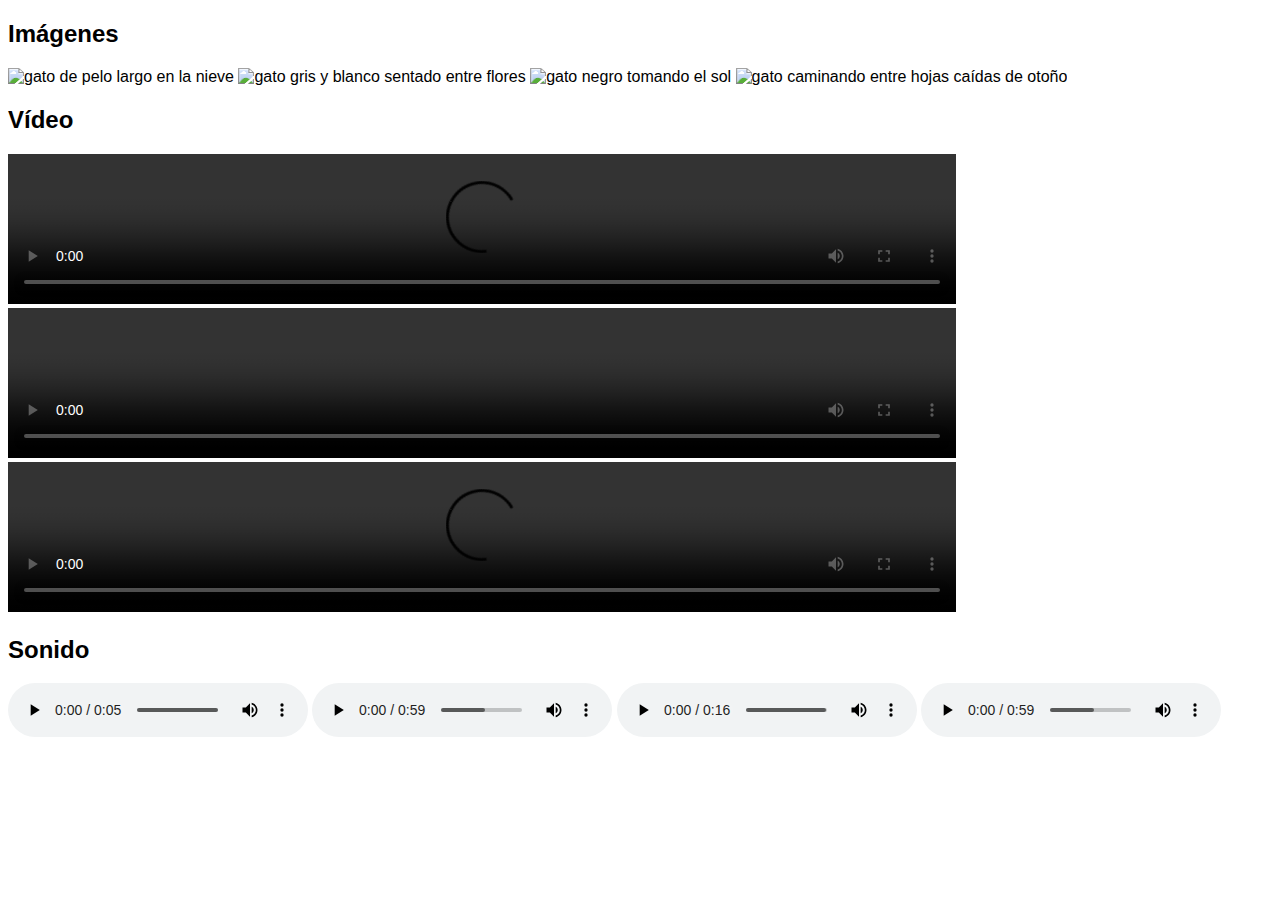
==== gatitos.html @ e2a46c19 "iteration 2 - creacion de assets folder y gatitos.html" ====
<!DOCTYPE html>
<html lang="en">
<head>
    <meta charset="UTF-8">
    <meta name="viewport" content="width=device-width, initial-scale=1.0">
    <title>Gatitos</title>
    <link rel="stylesheet" href="style.css">
</head>
<body>
    <header>

    </header>
    <main>
        <section id="imagenes">
            <h2>Imágenes</h2>
            <img src="https://images.pexels.com/photos/7474682/pexels-photo-7474682.jpeg?auto=compress&cs=tinysrgb&w=1260&h=750&dpr=2" alt="gato de pelo largo en la nieve">
            <img src="https://cdn.pixabay.com/photo/2022/06/03/23/33/cat-7240997_1280.jpg" alt="gato gris y blanco sentado entre flores">
            <img src="https://cdn.pixabay.com/photo/2018/09/12/12/00/cat-3671977_1280.jpg" alt="gato negro tomando el sol">
            <img src="https://images.pexels.com/photos/17667955/pexels-photo-17667955/free-photo-of-little-cat-in-a-garden.jpeg" alt="gato caminando entre hojas caídas de otoño">
        </section>
        <section id="videos">
            <h2>Vídeo</h2>
                <video controls width="75%">
                    <source src="./assets/cat1.mp4" type="video/mp4">
                    Sorry, video not supported.
                </video>
                <video controls width="75%">
                    
                    Sorry, video not supported.
                </video>
                <video controls width="75%">
                    <source src="./assets/cat3.mp4" type="video/mp4">
                    Sorry, video not supported.
                </video>
        </section>
        <section id="sonido">
            <h2>Sonido</h2>
                <audio controls>
                    <source src="./assets/catMeow.mp3" type="audio/mp3">
                    Your browser does not support the audio element.
                </audio>
                <audio controls>
                    <source src="./assets/catPurr.mp3" type="audio/mp3">
                    Your browser does not support the audio element.
                </audio>
                <audio controls>
                    <source src="./assets/catChirp.mp3" type="audio/mp3">
                    Your browser does not support the audio element.
                </audio>
                <audio controls>
                    <source src="./assets/catEating.mp3" type="audio/mp3">
                    Your browser does not support the audio element.
                </audio>
        </section>
    </main>
</body>
</html>
---- style.css ----
body {
    font-family: Arial, Helvetica, sans-serif;
}

table {
    table-layout: fixed;
    width: 100%;
    border-collapse: collapse
}

td {
    border: 1px solid; 
    padding: 1.2%;
}

address {
    font-style: normal;
}

.title {
    background-color: #f1f1f1;
}

.bold {
    font-weight: bold;
}

.noTopBottomBorder {
    border-width: 0 1px;
}

.noBottomBorder {
    border-width: 1px 1px 0;
}

.noTopBorder {
    border-top: 0;
}

#addressInfo {
    line-height: 1.8em;
    vertical-align: top;
}
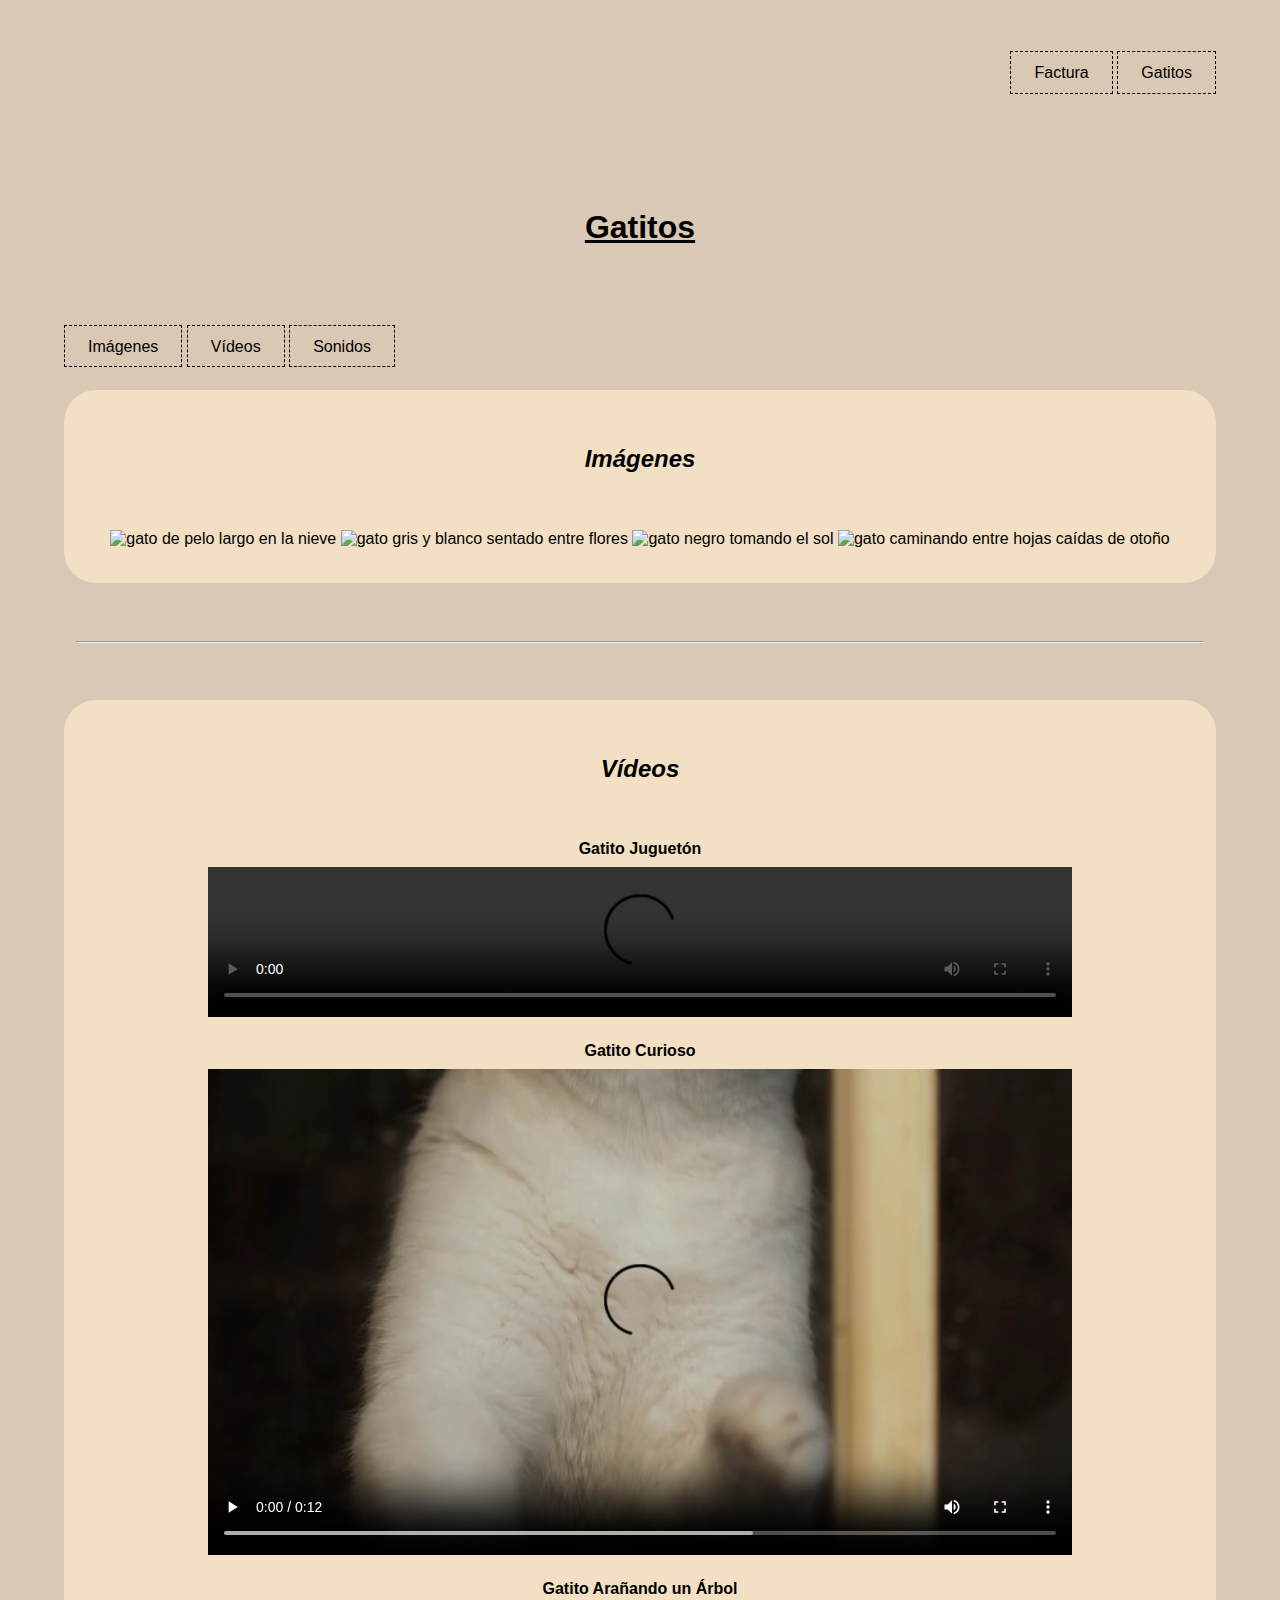
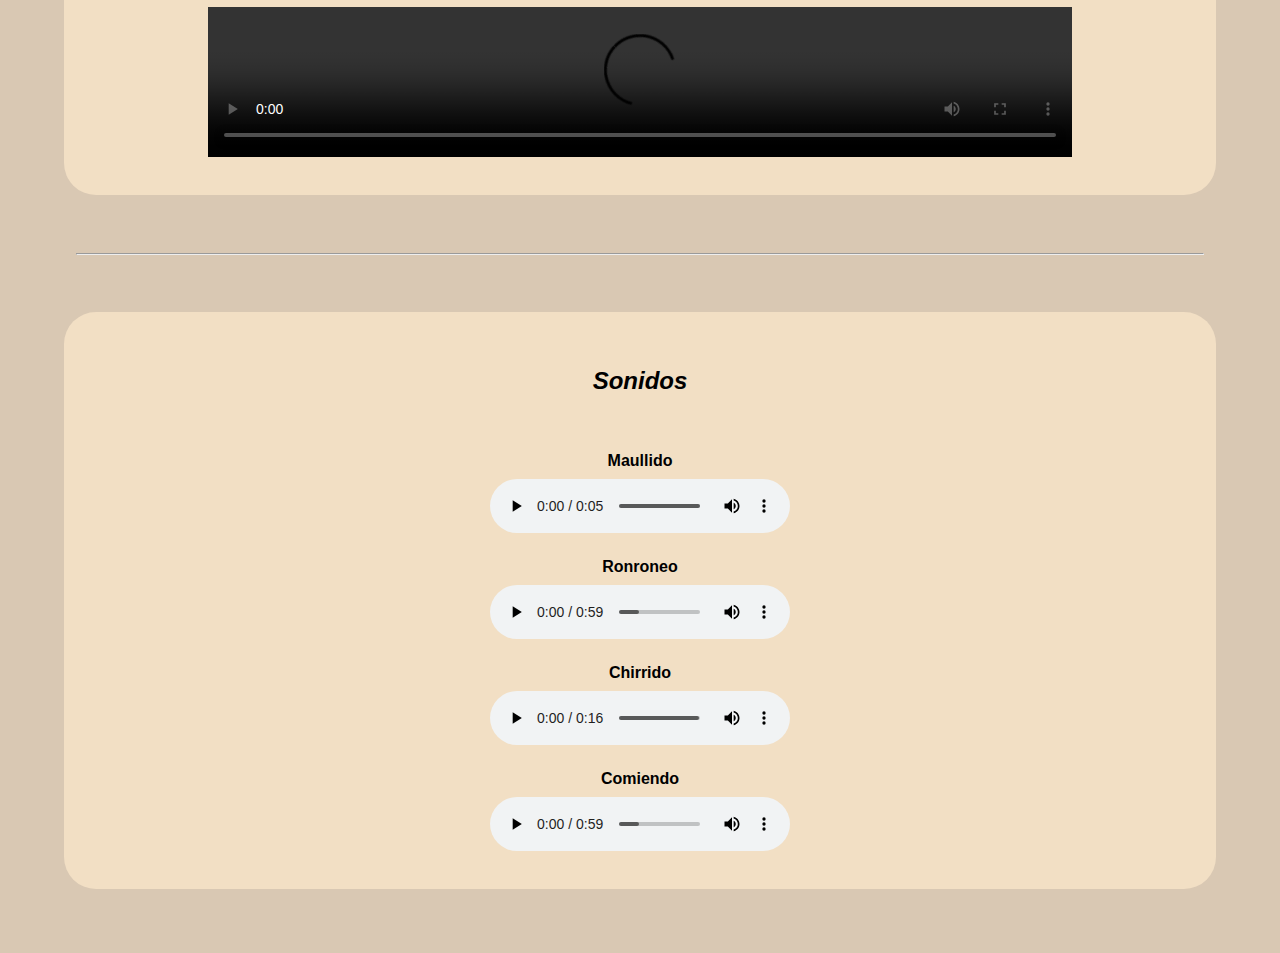
==== commit 1f9be0cc: "iteration 3 - creacion de nav entre archivos y css" ====
--- a/gatitos.html
+++ b/gatitos.html
@@ -6,11 +6,20 @@
     <title>Gatitos</title>
     <link rel="stylesheet" href="style.css">
 </head>
-<body>
+<body id="gato">
     <header>
-
+        <nav class="pages">
+            <a href="./index.html">Factura</a>
+            <a href="#">Gatitos</a>
+        </nav>
+        <h1 class="center">Gatitos</h1>
+        <nav>
+            <a href="#imagenes">Imágenes</a>
+            <a href="#videos">Vídeos</a>
+            <a href="#sonido">Sonidos</a>
+        </nav>
     </header>
-    <main>
+    <main class="center">
         <section id="imagenes">
             <h2>Imágenes</h2>
             <img src="https://images.pexels.com/photos/7474682/pexels-photo-7474682.jpeg?auto=compress&cs=tinysrgb&w=1260&h=750&dpr=2" alt="gato de pelo largo en la nieve">
@@ -18,35 +27,44 @@
             <img src="https://cdn.pixabay.com/photo/2018/09/12/12/00/cat-3671977_1280.jpg" alt="gato negro tomando el sol">
             <img src="https://images.pexels.com/photos/17667955/pexels-photo-17667955/free-photo-of-little-cat-in-a-garden.jpeg" alt="gato caminando entre hojas caídas de otoño">
         </section>
+        <hr>
         <section id="videos">
-            <h2>Vídeo</h2>
+            <h2>Vídeos</h2>
+                <h4>Gatito Juguetón</h4>
                 <video controls width="75%">
                     <source src="./assets/cat1.mp4" type="video/mp4">
                     Sorry, video not supported.
                 </video>
+                <h4>Gatito Curioso</h4>
                 <video controls width="75%">
-                    
+                    <source src="./assets/cat2.mp4" type="video/mp4">
                     Sorry, video not supported.
                 </video>
+                <h4>Gatito Arañando un Árbol</h4>
                 <video controls width="75%">
                     <source src="./assets/cat3.mp4" type="video/mp4">
                     Sorry, video not supported.
                 </video>
         </section>
+        <hr>
         <section id="sonido">
-            <h2>Sonido</h2>
+            <h2>Sonidos</h2>
+                <h4>Maullido</h4>
                 <audio controls>
                     <source src="./assets/catMeow.mp3" type="audio/mp3">
                     Your browser does not support the audio element.
                 </audio>
+                <h4>Ronroneo</h4>
                 <audio controls>
                     <source src="./assets/catPurr.mp3" type="audio/mp3">
                     Your browser does not support the audio element.
                 </audio>
+                <h4>Chirrido</h4>
                 <audio controls>
                     <source src="./assets/catChirp.mp3" type="audio/mp3">
                     Your browser does not support the audio element.
                 </audio>
+                <h4>Comiendo</h4>
                 <audio controls>
                     <source src="./assets/catEating.mp3" type="audio/mp3">
                     Your browser does not support the audio element.
--- a/style.css
+++ b/style.css
@@ -1,5 +1,6 @@
 body {
     font-family: Arial, Helvetica, sans-serif;
+    margin: 5%;
 }
 
 table {
@@ -15,6 +16,52 @@
 
 address {
     font-style: normal;
+}
+
+section {
+    background-color:rgba(255, 235, 205, 0.646);
+    padding: 3% 0;
+    border-radius: 2em;
+}
+
+img {
+  max-width: 75%;  
+  max-height: 50%;
+}
+
+nav {
+    padding-bottom: 3%;
+}
+
+a {
+    padding: 1% 2%;
+    text-decoration: none;
+    color: black;
+    border: .5px dashed black;
+}
+
+a:active,
+a:hover {
+    color:rgb(134, 135, 133);
+}
+
+h1 {
+    text-decoration: underline;
+    margin: 8% 5%;
+}
+
+h2 {
+    font-style: italic;
+    margin-bottom: 5%;
+}
+
+h4 {
+    margin-bottom: .75%;
+
+}
+
+hr {
+    margin: 5% 1%;
 }
 
 .title {
@@ -37,7 +84,19 @@
     border-top: 0;
 }
 
+.center {
+    text-align: center;
+}
+
+.pages {
+    text-align: right ;
+}
+
 #addressInfo {
     line-height: 1.8em;
     vertical-align: top;
 }
+
+#gato {
+    background-color: rgba(197, 171, 139, 0.654);
+}
